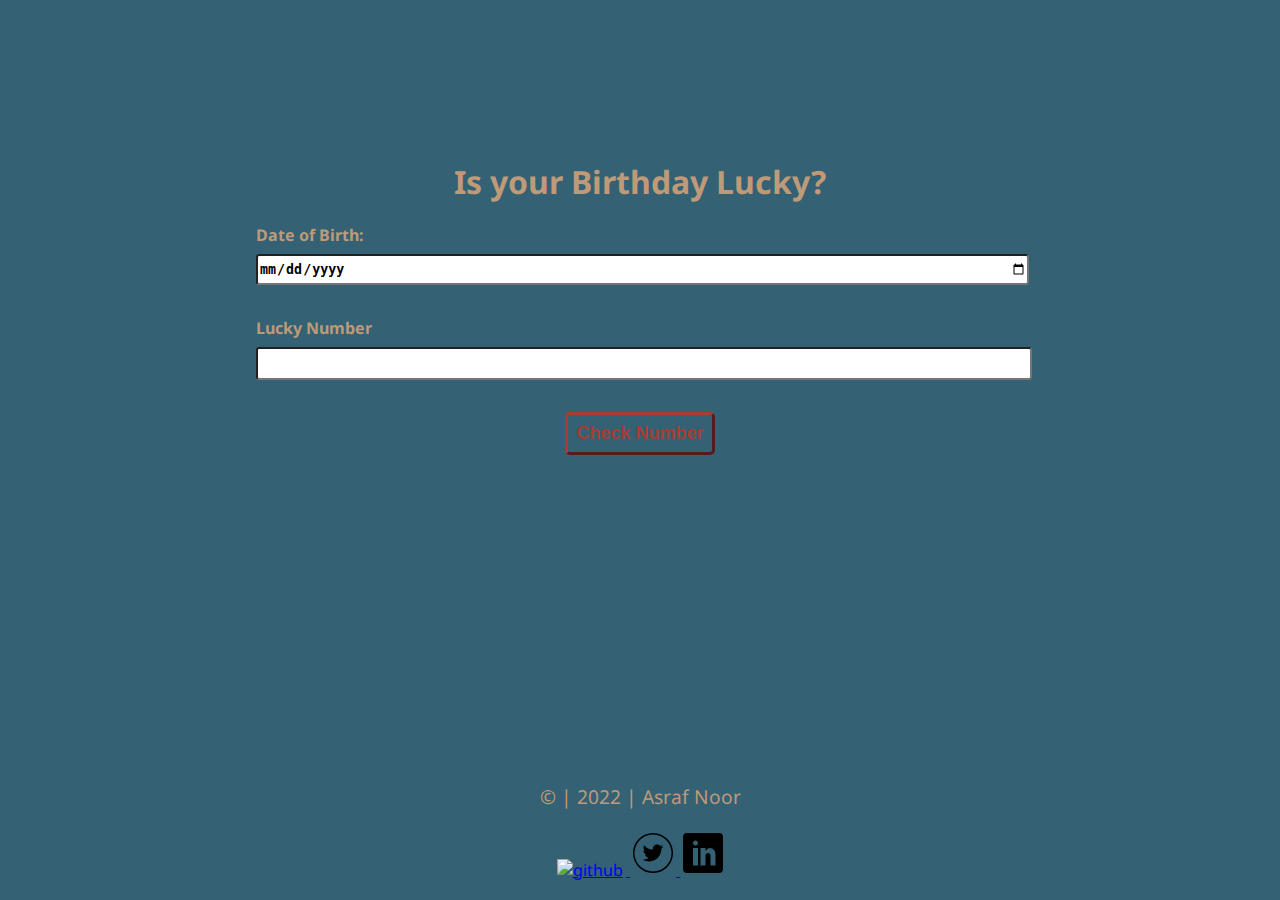
==== index.html @ 5f368026 "updated css and links" ====
<!DOCTYPE html>
<html lang="en">
<head>
    <meta charset="UTF-8">
    <meta http-equiv="X-UA-Compatible" content="IE=edge">
    <meta name="viewport" content="width=device-width, initial-scale=1.0">
    <title>Lucky Birthday</title>
    <link rel="stylesheet" href="style.css">
</head>
<body>
    <h1 class="heading">Is your Birthday Lucky?</h1>
    <div class="container">
        <label for="date-of-birth"> Date of Birth:</label>
        <input type="date" id="date-of-birth">
        <label for="lucky-number">Lucky Number</label>
        <input type="number" id="lucky-number">
        <button id="check-number">Check Number</button>
        <p id="output-result"></p>

    </div>
    <footer>
        <p class="footer-text">© | 2022 | Asraf Noor</p>
        <ul class="footer-list">
          <li>
            <a class="links" href="https://github.com/asraf-code" target="_blank">
              <img src="https://upload.wikimedia.org/wikipedia/commons/thumb/9/91/Octicons-mark-github.svg/600px-Octicons-mark-github.svg.png?20180806170715" alt="github">
            </a>
          </li>
        
          <li>
            <a class="links" href="https://twitter.com/noorc0de" target="_blank">
              <img src="images/twitterlogo.svg" alt="twitter">
            </a>
          </li>
          <li>
            <a class="links" href="https://www.linkedin.com" target="_blank">
              <img src="images/linkedin-square-icon.svg" alt="instagram">
            </a>
          </li>
        </ul>
      </footer>




    <script src="app.js"></script>
</body>
</html>
---- style.css ----
@import url('https://fonts.googleapis.com/css2?family=Noto+Sans:wght@500;700&display=swap');


:root {
    --primary-Bg: #346173;
    --primary-text: #be9a79;
    --secondary-button: #A63D33;
}

body {
    margin-top: 10rem;
    background-color: var(--primary-Bg);
    color: var(--primary-text);
    font-family: 'Noto Sans', sans-serif;
}

h1 {
    text-align: center;
}

p {
    font-size: larger;
}

footer {
    text-align: center;
    position: absolute;
    bottom: 0;
    left: 0;
    right: 0;
}

ul {
    padding-inline-start: 0;
}

.footer-list {
    margin: 1rem;
}

.footer-text{
    
    text-align: center;
}

a, img, li {
    display: inline;
}

img {
    width: 40px;
    padding: 0.2rem;
}

.container {
    width: 60vw;
    margin: auto;
}

input, label {
    display: block;
    margin-bottom: 0.5rem;
    font-weight: bolder;
}

input {
    margin-bottom: 2rem;
    width: 100%;
    height: 3vh;
    border-radius: 0.2rem;
}

#check-number {
    display: block;
    margin: auto;
    background: transparent;
    color: var(--secondary-button);
    border-color: var(--secondary-button);
    border-width: medium;
    padding: 0.5rem;
    border-radius: 0.3rem;
    font-weight: bolder;
    font-size: large;
}
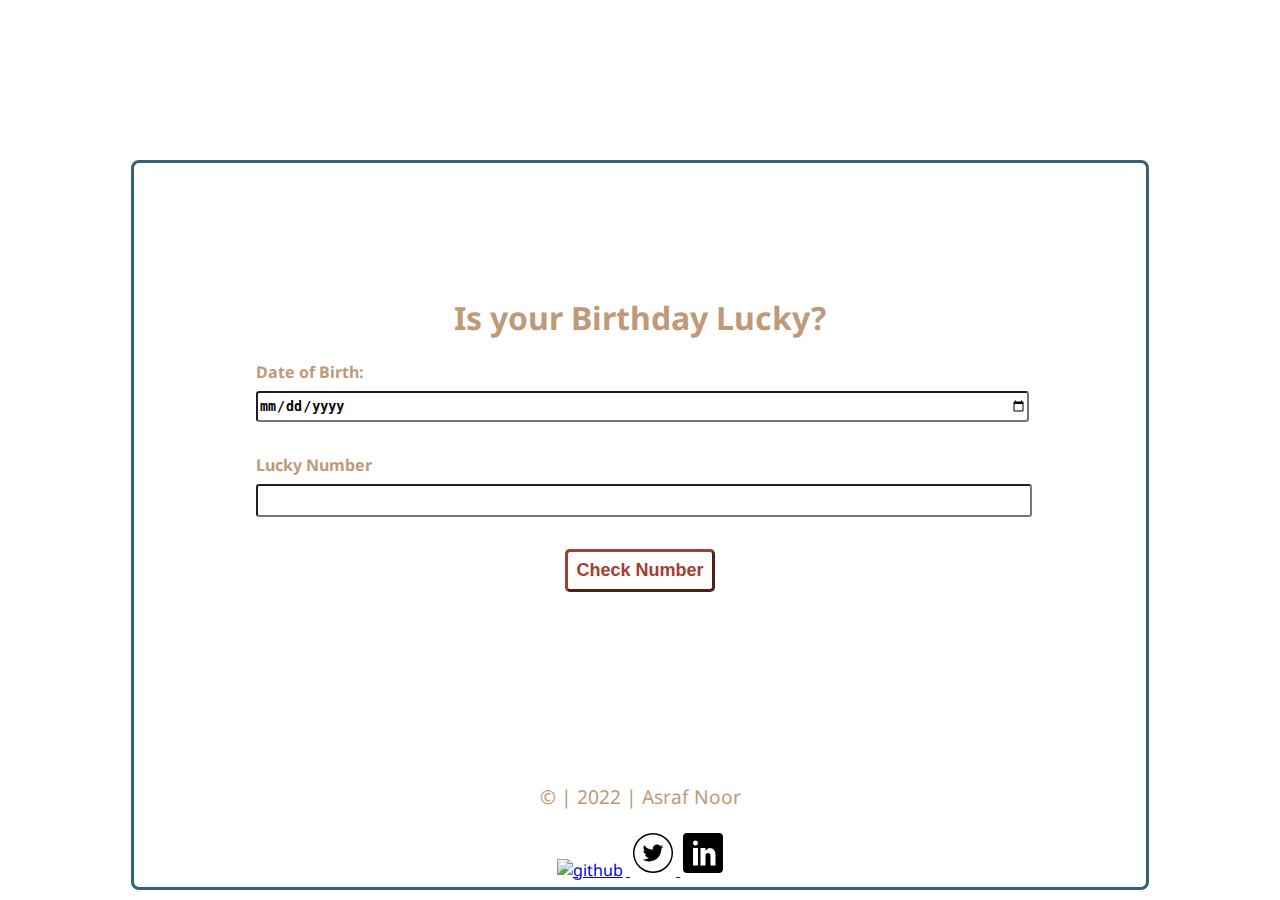
==== commit c698f920: "edited style" ====
--- a/index.html
+++ b/index.html
@@ -8,6 +8,7 @@
     <link rel="stylesheet" href="style.css">
 </head>
 <body>
+  <div id="main">
     <h1 class="heading">Is your Birthday Lucky?</h1>
     <div class="container">
         <label for="date-of-birth"> Date of Birth:</label>
@@ -15,9 +16,9 @@
         <label for="lucky-number">Lucky Number</label>
         <input type="number" id="lucky-number">
         <button id="check-number">Check Number</button>
-        <p id="output-result"></p>
-
     </div>
+    <p id="output-result"></p>
+  </div>
     <footer>
         <p class="footer-text">© | 2022 | Asraf Noor</p>
         <ul class="footer-list">
--- a/style.css
+++ b/style.css
@@ -9,9 +9,18 @@
 
 body {
     margin-top: 10rem;
-    background-color: var(--primary-Bg);
+    
     color: var(--primary-text);
     font-family: 'Noto Sans', sans-serif;
+}
+
+#main {
+    border: 3px solid var(--primary-Bg);
+    border-radius: 0.5rem;
+    padding: 7rem 0rem;
+    width: 80%;
+    margin: auto;
+    height: 500px;
 }
 
 h1 {
@@ -83,4 +92,10 @@
     font-size: large;
 }
 
+#output-result {
+    text-align: center;
+    margin-top: 5rem;
+    font-size: 25px;
+}
 
+
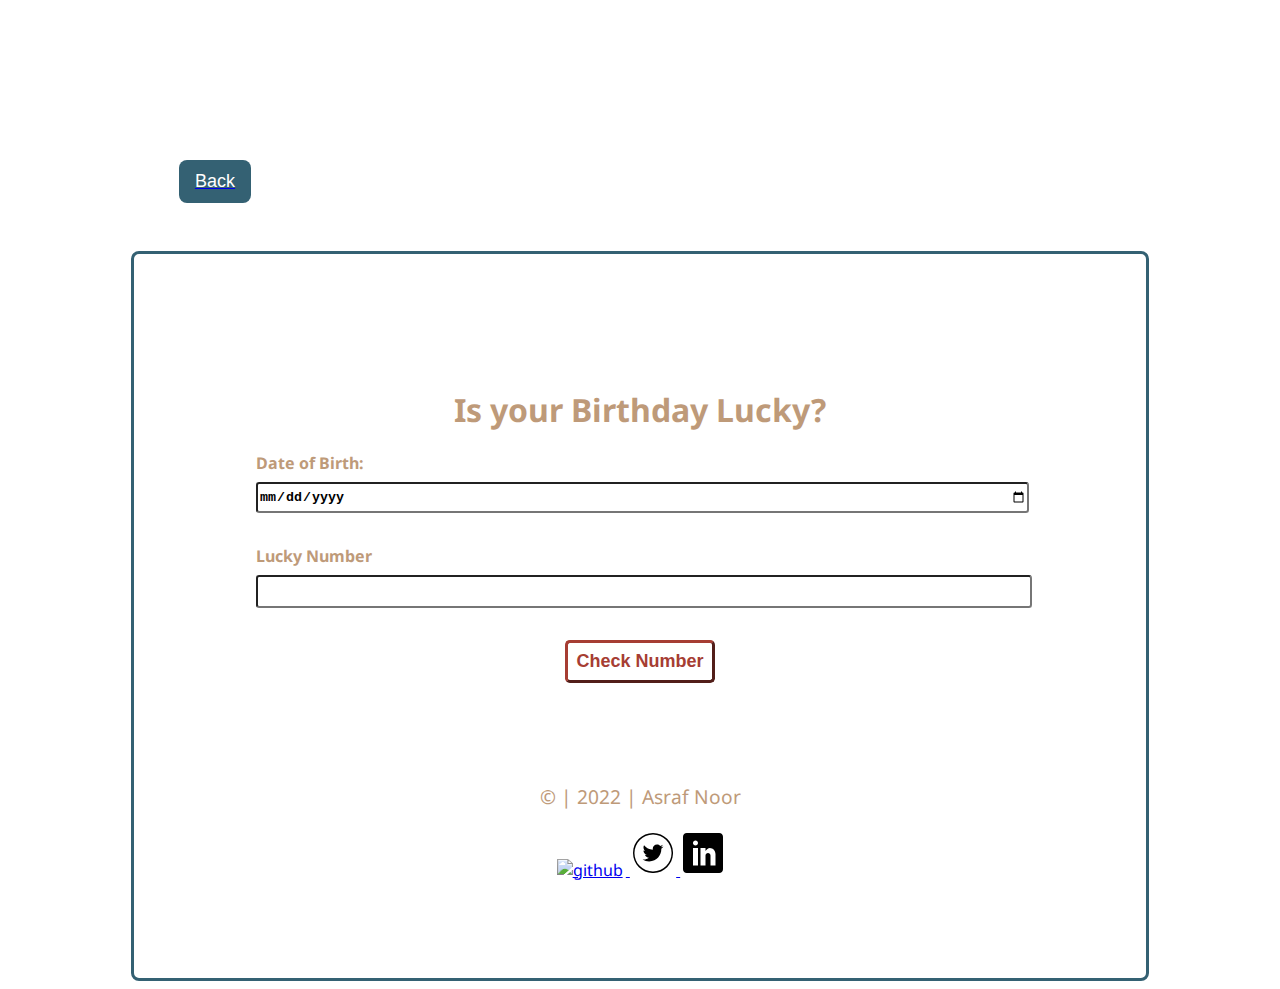
==== commit 8561ac75: "added back button" ====
--- a/index.html
+++ b/index.html
@@ -8,6 +8,9 @@
     <link rel="stylesheet" href="style.css">
 </head>
 <body>
+  <nav>
+    <a href="https://asraf-noor.netlify.app/projects.html"><button id="btn-nav" >Back</button></a>
+  </nav>
   <div id="main">
     <h1 class="heading">Is your Birthday Lucky?</h1>
     <div class="container">
@@ -34,7 +37,7 @@
             </a>
           </li>
           <li>
-            <a class="links" href="https://www.linkedin.com" target="_blank">
+            <a class="links" href="https://www.linkedin.com/in/asrafnoor/" target="_blank">
               <img src="images/linkedin-square-icon.svg" alt="instagram">
             </a>
           </li>
--- a/style.css
+++ b/style.css
@@ -22,6 +22,24 @@
     margin: auto;
     height: 500px;
 }
+#btn-nav {
+    background: var(--primary-Bg);
+    border: none;
+    color: #fff;
+    padding: 0.7rem 1rem;
+    border-radius: 0.5rem;
+    font-size: large;
+    cursor: pointer;
+    outline: #fff;
+    margin: auto;
+    display: block;
+    
+  }
+  
+  nav {
+    margin-bottom: 3rem;
+    max-width: 46vh;
+  }
 
 h1 {
     text-align: center;
